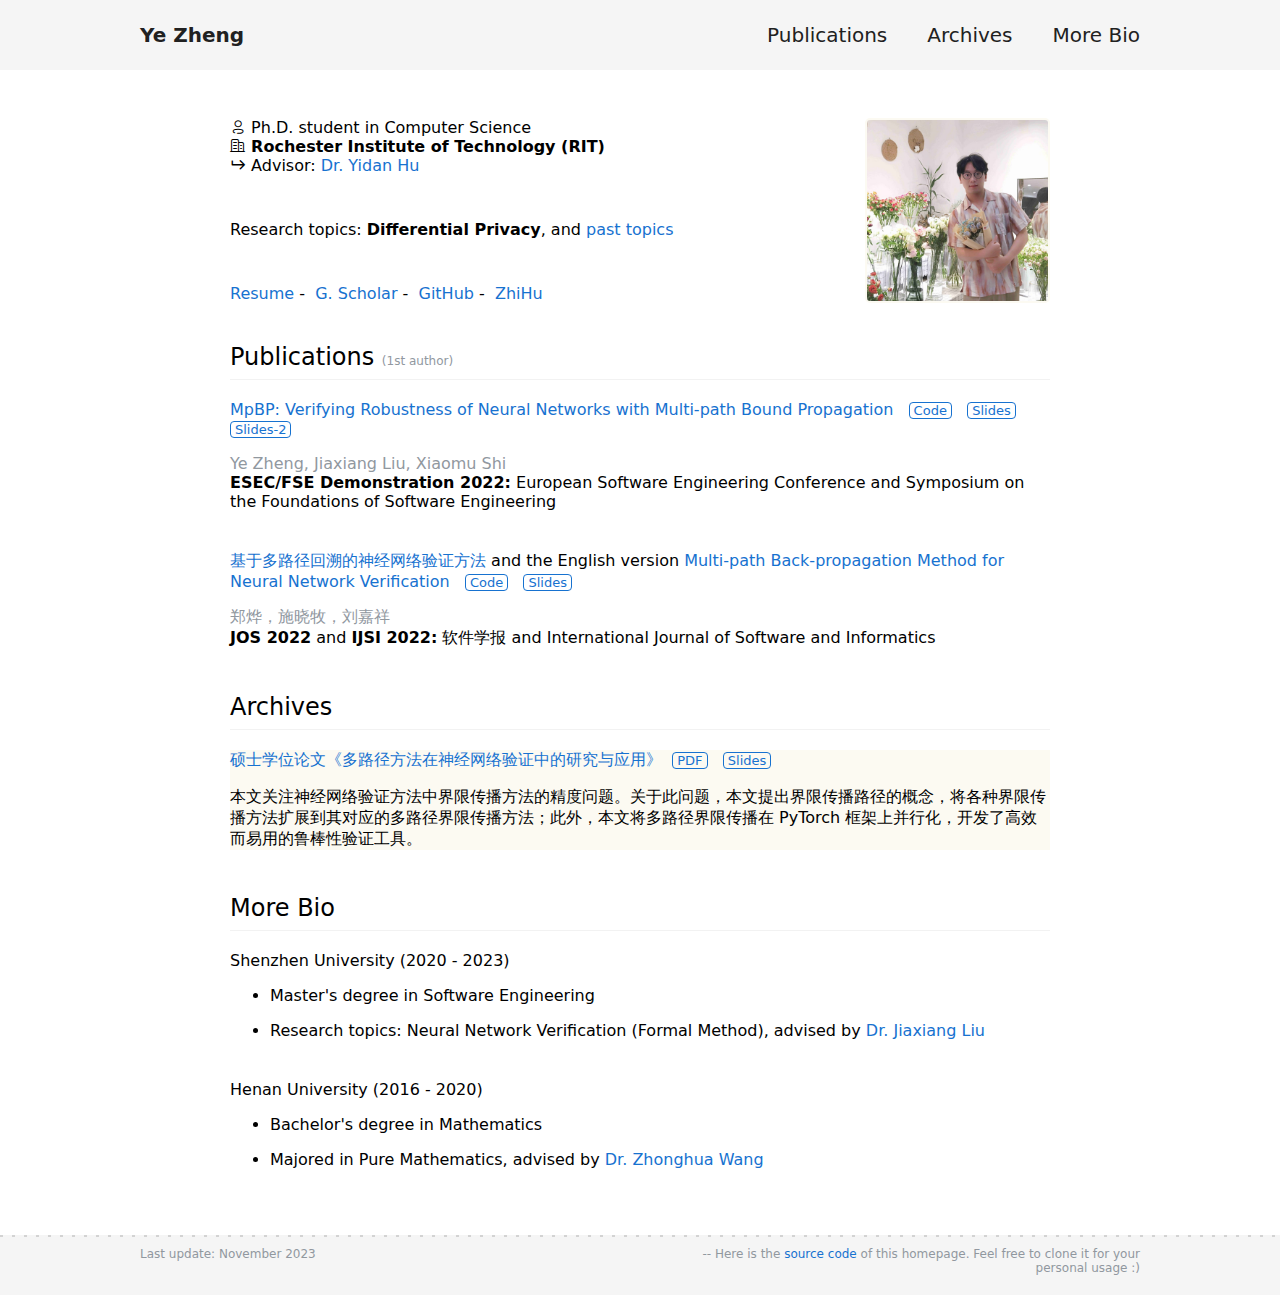
==== index.html @ 454816f6 "Updated preload" ====
<!DOCTYPE HTML>
<html lang="en">
<head>
    <meta charset="utf-8">

    <title>Ye Zheng (郑烨)</title>

    <meta content="Ye Zheng (郑烨)" name="author">
    <meta content="width=device-width, initial-scale=1" name="viewport">

    <link href="stylesheet.css" rel="stylesheet" type="text/css">
    <link rel="preload" href="iconfont.ttf?t=1740088151641" as="font" type="font/ttf" crossorigin>
    <link href="/images/web-icon.svg" rel="icon">
</head>

<body>
<section class="header">
    <div class="navigation-bar">
        <div class="my-name">
            <a href="https://zhengyeah.github.io">Ye Zheng</a>
        </div>
        <div class="link-collection">
            <ul>
                <li><a href="#category-publications">Publications</a></li>
                <li><a href="#category-archives">Archives</a></li>
                <li><a href="#category-more-bio">More Bio</a></li>
            </ul>
        </div>
        <div class="mobile-menu-button">
            <div class="menu-button">
                <div></div>
                <div></div>
                <div></div>
            </div>
        </div>
    </div>
</section>
<section class="mobile-overlay">
    <div class="mobile-overlay-list">
        <ul>
            <li><a href="#category-publications">Publications</a></li>
            <li><a href="#category-archives">Archives</a></li>
            <li><a href="#category-more-bio">More Bio</a></li>
        </ul>
    </div>
</section>
<div class="layout-level-1">

    <!--Beginning of the contents-->

    <!--Bio-profile-->
    <div class="layout-level-2">
        <div class="mobile-profile">
            <div id="profile-left-button" class="profile-left-button"><span class="iconfont-zuoyou icon-zuo"></span></div>
            <img id="showing-mobile-profile" alt="Profile photo" src="images/profile/profile-1.jpg">
            <div id="profile-right-button" class="profile-right-button"><span class="iconfont-zuoyou icon-you"></span></div>
        </div>
        <div id="pc-bio-profile">
            <div class="bio">
                <div>
                    <span class="iconfont icon-profile"></span> Ph.D. student in Computer Science
                    <br>
                    <span class="iconfont icon-company"></span>
                    <strong>
                    Rochester Institute of Technology (RIT)
                    </strong>
                    <br>
                    <span class="iconfont icon-youjiantou"></span> Advisor: <a href="http://yidanhu.csec.rit.edu/"> Dr. Yidan Hu</a>
                </div>
                <div>
                    Research topics: <strong>Differential Privacy</strong>, and <a href="#category-more-bio">past topics</a>
                </div>
                <div>
                    <a href="data/YeZheng-resume.pdf">Resume</a>&nbsp-&nbsp
                    <a href="https://scholar.google.com/citations?user=fIwzSr4AAAAJ">G. Scholar</a>&nbsp-&nbsp
                    <a href="https://github.com/ZhengYeah/">GitHub</a>&nbsp-&nbsp
                    <a href="https://www.zhihu.com/people/zhengyeah/columns">ZhiHu</a>
                </div>
            </div>
            <div class="profile">
                <img id="showing-profile" alt="profile photo" src="images/profile/profile-1.jpg">
            </div>
        </div>
    </div>

    <div id="category-publications" class="layout-level-2">
        <div class="heading">Publications <span class="small-gray">(1st author)</span></div>
        <div class="publications-list">

            <div class="paper-entry">
                <a class="paper-title" href="https://doi.org/10.1145/3540250.3558924">
                    MpBP: Verifying Robustness of Neural Networks with Multi-path Bound Propagation</a>&nbsp;&nbsp;
                <a class="button-links" href="https://github.com/ZhengYeah/MpBP">Code</a>&nbsp;&nbsp;
                <a class="button-links" href="/data/mpbp-slides.pdf">Slides</a>&nbsp;&nbsp;
                <a class="button-links" href="/data/mpbp-slides-2.pdf">Slides-2</a>
                <p>
                    <span class="gray-name">Ye Zheng, Jiaxiang Liu, Xiaomu Shi</span>
                    <br>
                    <strong>ESEC/FSE Demonstration 2022:</strong> European Software Engineering Conference and Symposium on the Foundations of Software Engineering
                </p>
            </div>
            <div class="paper-entry">
                <a class="paper-title" href="https://dx.doi.org/10.13328/j.cnki.jos.006585">
                    基于多路径回溯的神经网络验证方法</a>
                and the English version
                <a class="paper-title" href="https://doi.org/10.21655/ijsi.1673-7288.00281">
                    Multi-path Back-propagation Method for Neural Network Verification</a>&nbsp;&nbsp;
                <a class="button-links" href="https://github.com/ZhengYeah/AbstraCMP">Code</a>&nbsp;&nbsp;
                <a class="button-links" href="/data/abstracmp-slides.pdf">Slides</a>
                <p>
                    <span class="gray-name">郑烨，施晓牧，刘嘉祥</span>
                    <br>
                    <strong>JOS 2022</strong> and <strong>IJSI 2022:</strong> 软件学报 and International Journal of Software and Informatics
                </p>
            </div>
        </div>
    </div>

    <div id="category-archives" class="layout-level-2">
        <div class="heading">Archives</div>
        <div class="archives-list">
            <div class="paper-entry highlight-entry">
                <a class="paper-title" href="./data/硕士学位论文.pdf">
                    硕士学位论文《多路径方法在神经网络验证中的研究与应用》</a>&nbsp;
                <a class="button-links" href="./data/硕士学位论文.pdf">PDF</a>&nbsp;&nbsp;
                <a class="button-links" href="./data/硕士学位论文-slides.pdf">Slides</a>
                <p>
                    本文关注神经网络验证方法中界限传播方法的精度问题。关于此问题，本文提出界限传播路径的概念，将各种界限传播方法扩展到其对应的多路径界限传播方法；此外，本文将多路径界限传播在
                    PyTorch 框架上并行化，开发了高效而易用的鲁棒性验证工具。
                </p>
            </div>
        </div>
    </div>

    <div id="category-more-bio" class="layout-level-2">
        <div class="heading">More Bio</div>
        <div class="bio-list">
            <div class="paper-entry">
                <span>Shenzhen University (2020 - 2023)</span>
                <ul>
                    <li>Master's degree in Software Engineering</li>
                    <li>Research topics: Neural Network Verification (Formal Method), advised
                        by <a href="https://csse.szu.edu.cn/pages/user/index?id=1031">Dr. Jiaxiang Liu</a>
                    </li>
                </ul>
            </div>
            <div class="paper-entry">
                <span>Henan University (2016 - 2020)</span>
                <ul>
                    <li>Bachelor's degree in Mathematics</li>
                    <li>Majored in Pure Mathematics, advised by <a href="https://maths.henu.edu.cn/info/1204/3593.htm">
                        Dr. Zhonghua Wang</a>
                    </li>
                </ul>
            </div>
        </div>
    </div>

</div>
<div id="footer">
    <hr class="split-line">
    <div class="footer-box">
        <div class="footer-left">
            Last update: November 2023
        </div>
        <div class="footer-right">
            -- Here is the <a href="https://github.com/ZhengYeah/ZhengYeah.github.io">source code</a>
            of this homepage. Feel free to clone it for your personal usage :)
        </div>
    </div>
</div>

<script src="script.js"></script>
</body>
---- stylesheet.css ----
*, *:before, *:after {
    box-sizing: border-box;
}

a {
    color: #1772D0;
    text-decoration: none;
}

a:hover {
    color: #D0104C;
    text-decoration: underline;
}

body {
    font-family: system-ui, segoe ui, Roboto, Helvetica, Arial, sans-serif;
    font-size: 16px;
    margin: 0
}

/******************** header ********************/

.header {
    position: fixed;
    top: 0;
    overflow: hidden;
    width: 100%;
    background-color: #F5F5F5;
    transition: 0.3s;
    font-size: 20px;
}

.navigation-bar {
    max-width: 1040px;
    margin: 0 auto;
    height: 70px;
    display: flex;
    justify-content: space-between;
    align-items: center;
    padding: 0 20px;
}

.navigation-bar a {
    text-decoration: none;
    color: #212121;
    padding: 10px 0;
}

.my-name {
    font-weight: bold;
}

.link-collection ul {
    list-style: none;
    display: flex;
    justify-content: flex-end;
    align-items: center;
    padding: 0;
}

.link-collection li {
    padding: 0 20px;
    white-space: nowrap;
}

.link-collection li:last-child {
    padding: 0 0 0 20px;
    white-space: nowrap;
}

.link-collection li a:hover {
    border-bottom: 3px solid #D0104C;
    color: #D0104C;
}

@media only screen and (max-width: 860px) {
    .link-collection {
        display: none;
    }
}

/* mobile menu button */
.mobile-menu-button {
    cursor: pointer;
}

@media screen and (min-width: 861px) {
    .mobile-menu-button {
        display: none;
    }

    .mobile-overlay {
        opacity: 0;
        height: 0;
    }
}

.menu-button > div {
    width: 25px;
    height: 2px;
    background-color: black;
    margin: 5px 0;
    transition: 0.3s;
    transform-origin: 0 50%;
}

.on-click-menu-button > div {
    width: 25px;
    height: 2px;
    background-color: black;
    margin: 7px 0;
    transition: 0.3s;
    transform-origin: 0 50%;
}

.on-click-menu-button > div:first-child {
    transform: rotate(45deg);
    background-color: #D0104C;
}

.on-click-menu-button > div:nth-child(2) {
    opacity: 0;
    background-color: #D0104C;
}

.on-click-menu-button > div:nth-child(3) {
    transform: rotate(-45deg);
    background-color: #D0104C;
}

/* mobile menu list */
.mobile-overlay {
    height: 0;
    position: fixed;
    z-index: 1;
    margin-top: 70px;
    right: 20px;
    opacity: 0;
    top: 0;
    background-color: #F5F5F5;
    box-shadow: rgba(0, 0, 0, 0.10) -1px 1px 4px, rgba(0, 0, 0, 0.1) 1px 1px 4px;
    transition: 0.3s;
    overflow-y: hidden;
}

.mobile-overlay-list {
    font-size: 20px;
}

.mobile-overlay-list a {
    text-decoration: none;
    color: #212121;
    display: block;
    padding: 0 24px;
}

.mobile-overlay-list a:hover {
    color: #D0104C;
}

.mobile-overlay-list ul {
    margin: 0;
    padding: 5px;
}

.mobile-overlay-list li {
    display: block;
    border-bottom: 2px solid #E0E0E0;
    padding: 16px 0;
}

.mobile-overlay-list li:last-child {
    border-bottom: none;
}

/******************** bio and profile ********************/

#pc-bio-profile {
    display: flex;
    justify-content: space-between;
    align-items: center;
    margin-bottom: 12px;
}

#pc-bio-profile .bio {
    display: flex;
    flex-direction: column;
    height: 185px;
    justify-content: space-between;
}

#pc-bio-profile .profile {
    display: flex;
    max-width: 185px;
    margin: 0 0 0 60px;
    align-items: center;
    justify-content: space-around;
}

.profile img {
    width: 100%;
    border: 2px solid #FCFAF2;
    border-radius: 5px;
    cursor: pointer;
}

@media screen and (max-width: 650px) {
    #pc-bio-profile .bio {
        width: 100%;
        height: auto;
    }

    #pc-bio-profile .bio > div:first-child {
        margin-top: 15px;
    }

    #pc-bio-profile .bio > div {
        margin: 10px 0;
    }

    #pc-bio-profile .profile {
        display: none
    }

    #pc-bio-profile {
        margin-bottom: 0;
    }
}

.mobile-profile {
    margin: 0 auto 20px;
    text-align: center;
    background: linear-gradient(135deg, #ebebeb55 25%, transparent 25%) -10px 0/ 20px 20px, linear-gradient(225deg, #ebebeb 25%, transparent 25%) -10px 0/ 20px 20px, linear-gradient(315deg, #ebebeb55 25%, transparent 25%) 0 0/ 20px 20px, linear-gradient(45deg, #ebebeb 25%, #ffffff 25%) 0 0/ 20px 20px;
    display: flex;
    justify-content: space-between;
    align-items: center;
}

.mobile-profile img {
    max-width: 204px;
    width: 100%;
    vertical-align: middle;
}

.mobile-profile .profile-left-button {
    display: inline-block;
    padding: 40px 5px 40px 0;
    cursor: pointer;
}

.mobile-profile .profile-right-button {
    display: inline-block;
    padding: 40px 0 40px 5px;
    cursor: pointer;
}

@media screen and (min-width: 651px) {
    .mobile-profile {
        display: none;
    }
}

/******************** text content ********************/

.button-links {
    font-size: 13px;
    padding: 0 4px;
    border: 1px solid;
    border-radius: 4px;
}

.button-links:hover {
    color: #FFFFFF;
    background-color: #D0104C;
    border-color: #D0104C;
    text-decoration: none;
}

.gray-name {
    color: #91989F;
}

/******************** heading block ********************/

.layout-level-1 {
    width: 100%;
    max-width: 860px;
    margin-right: auto;
    margin-left: auto;
    margin-top: 108px
}

.layout-level-2 {
    padding: 10px 20px;
}

.heading {
    font-size: 24px;
    border-bottom: 1px solid #F2F2F2;
    padding: 8px 0;
}

.small-gray {
    color: #91989F;
    font-size: 12px;
}

.paper-entry {
    margin-top: 40px;
}

.bio-list .paper-entry:first-child,
.publications-list .paper-entry:first-child,
.writings-list .paper-entry:first-child,
.awards-list .paper-entry:first-child,
.archives-list .paper-entry:first-child {
    margin-top: 20px;
}

.paper-title {
    font-size: 16px;
}

.highlight-entry {
    background-color: #FCFAF2;
}

#category-more-bio ul li,
#category-awards ul li {
    margin-bottom: 16px;
}

/******************** footer ********************/

#footer {
    background-color: #F5F5F5;
    margin-top: 40px;
}

#footer .split-line {
    max-width: 100%;
    margin: auto;
    border: 0;
    padding: 1px;
    background: repeating-linear-gradient(to right, lightgrey 0, lightgrey 3px, transparent 0, transparent 12px);
}

.footer-box {
    width: 1040px;
    max-width: 100%;
    margin: auto;
    padding: 10px 0 20px;
    font-size: 12px;
    color: #91989F;
    display: flex;
    justify-content: space-between;
    align-items: flex-start;
}

.footer-left {
    max-width: 30%;
    margin-left: 20px;
}

.footer-right {
    text-align: right;
    max-width: 45%;
    margin-right: 20px;
}

/******************** mobile layout ********************/

@media screen and (max-width: 450px) {
    .layout-level-2 {
        padding: 10px 15px;
    }

    .footer-left {
        margin-left: 15px;
    }

    .footer-right {
        margin-right: 15px;
    }

    .navigation-bar {
        padding: 0 15px;
    }

    .mobile-overlay {
        right: 15px;
    }
}

@media screen and (max-width: 320px) {
     .header, .layout-level-1, #footer {
        width: 320px;
    }
}

/******************** icon font ********************/

/* special style for arrows */
.iconfont-zuoyou {
    font-family: "iconfont" !important;
    font-size: 32px;
    color: #BDC0BA;
    font-style: normal;
    -webkit-font-smoothing: antialiased;
    -moz-osx-font-smoothing: grayscale;
}

/* normal styles*/

@font-face {
  font-family: "iconfont"; /* Project id  */
  src: url('iconfont.ttf?t=1740088151641') format('truetype');
}

.iconfont {
  font-family: "iconfont" !important;
  font-size: 16px;
  font-style: normal;
  -webkit-font-smoothing: antialiased;
  -moz-osx-font-smoothing: grayscale;
}

.icon-company:before {
  content: "\e659";
}

.icon-profile:before {
  content: "\e616";
}

.icon-you:before {
  content: "\e600";
}

.icon-zuo:before {
  content: "\e601";
}

.icon-youjiantou:before {
  content: "\e64e";
}
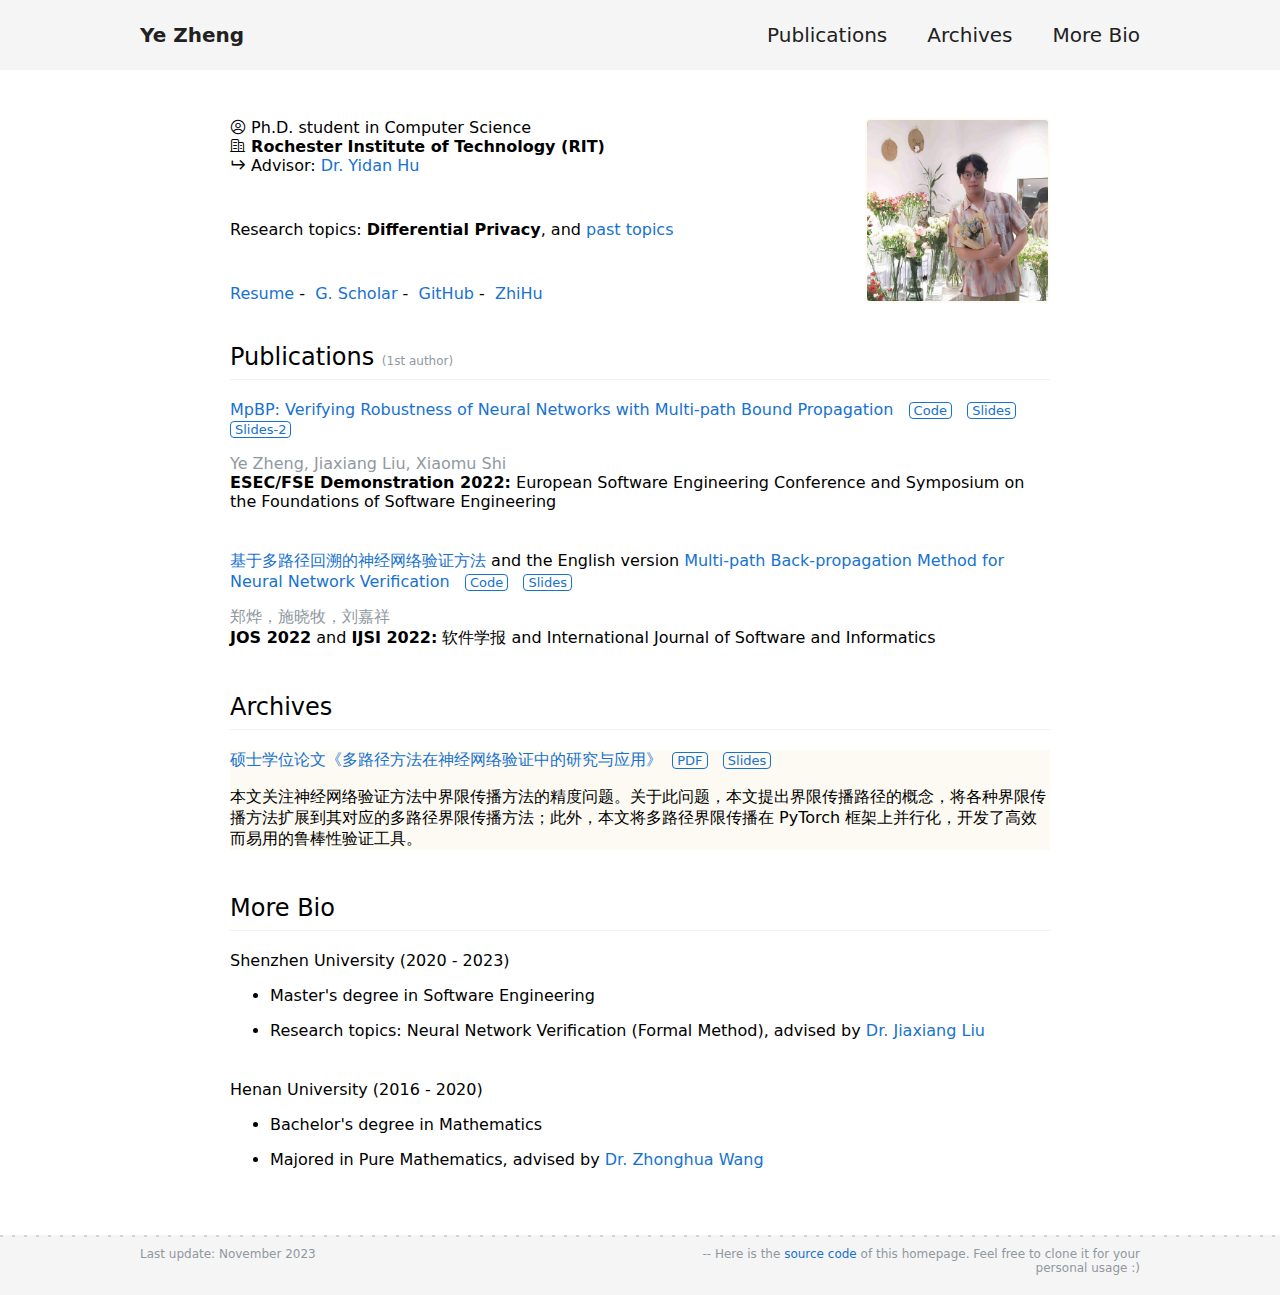
==== commit 3e9645ff: "Updated icons" ====
--- a/index.html
+++ b/index.html
@@ -9,7 +9,7 @@
     <meta content="width=device-width, initial-scale=1" name="viewport">
 
     <link href="stylesheet.css" rel="stylesheet" type="text/css">
-    <link rel="preload" href="iconfont.ttf?t=1740088151641" as="font" type="font/ttf" crossorigin>
+    <link rel="preload" href="iconfont.ttf?t=1740227840294" as="font" type="font/ttf" crossorigin>
     <link href="/images/web-icon.svg" rel="icon">
 </head>
 
@@ -58,7 +58,7 @@
         <div id="pc-bio-profile">
             <div class="bio">
                 <div>
-                    <span class="iconfont icon-profile"></span> Ph.D. student in Computer Science
+                    <span class="iconfont icon-outline-profile-circle"></span> Ph.D. student in Computer Science
                     <br>
                     <span class="iconfont icon-company"></span>
                     <strong>
--- a/stylesheet.css
+++ b/stylesheet.css
@@ -411,10 +411,9 @@
 }
 
 /* normal styles*/
-
 @font-face {
   font-family: "iconfont"; /* Project id  */
-  src: url('iconfont.ttf?t=1740088151641') format('truetype');
+  src: url('iconfont.ttf?t=1740227840294') format('truetype');
 }
 
 .iconfont {
@@ -429,10 +428,6 @@
   content: "\e659";
 }
 
-.icon-profile:before {
-  content: "\e616";
-}
-
 .icon-you:before {
   content: "\e600";
 }
@@ -441,6 +436,11 @@
   content: "\e601";
 }
 
+.icon-outline-profile-circle:before {
+  content: "\e681";
+}
+
 .icon-youjiantou:before {
   content: "\e64e";
 }
+
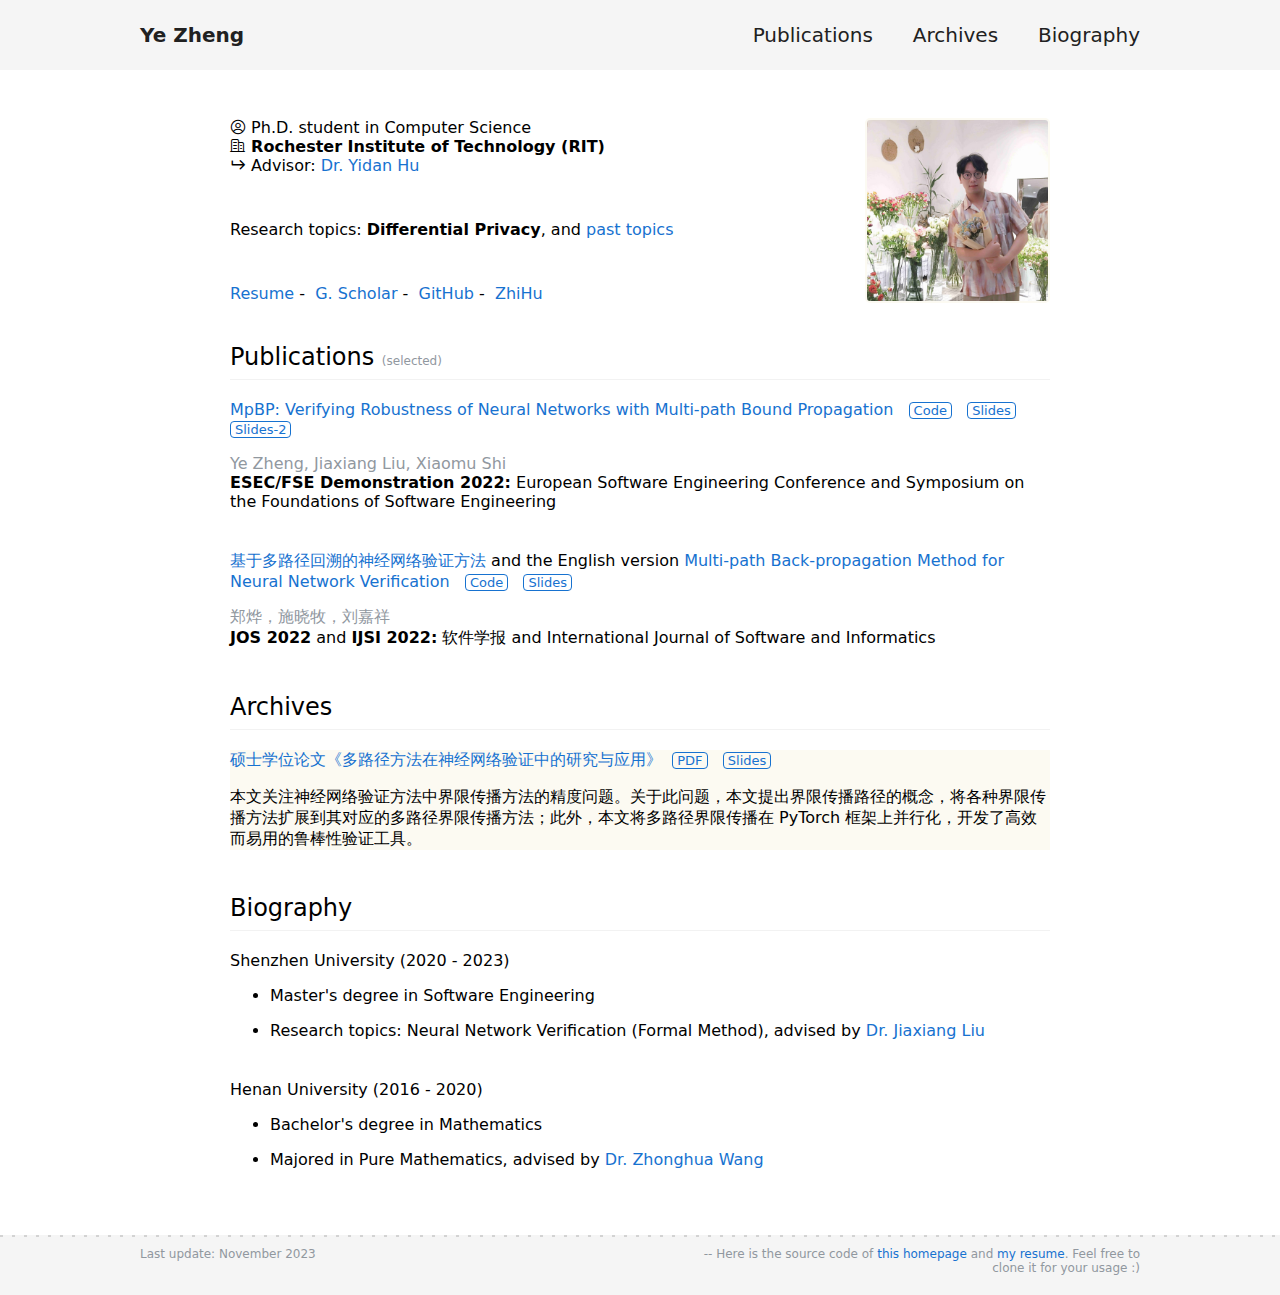
==== commit ae70b17c: "Updated CV" ====
--- a/index.html
+++ b/index.html
@@ -23,7 +23,7 @@
             <ul>
                 <li><a href="#category-publications">Publications</a></li>
                 <li><a href="#category-archives">Archives</a></li>
-                <li><a href="#category-more-bio">More Bio</a></li>
+                <li><a href="#category-more-bio">Biography</a></li>
             </ul>
         </div>
         <div class="mobile-menu-button">
@@ -40,7 +40,7 @@
         <ul>
             <li><a href="#category-publications">Publications</a></li>
             <li><a href="#category-archives">Archives</a></li>
-            <li><a href="#category-more-bio">More Bio</a></li>
+            <li><a href="#category-more-bio">Biography</a></li>
         </ul>
     </div>
 </section>
@@ -71,7 +71,7 @@
                     Research topics: <strong>Differential Privacy</strong>, and <a href="#category-more-bio">past topics</a>
                 </div>
                 <div>
-                    <a href="data/YeZheng-resume.pdf">Resume</a>&nbsp-&nbsp
+                    <a href="data/YeZheng-CV.pdf">Resume</a>&nbsp-&nbsp
                     <a href="https://scholar.google.com/citations?user=fIwzSr4AAAAJ">G. Scholar</a>&nbsp-&nbsp
                     <a href="https://github.com/ZhengYeah/">GitHub</a>&nbsp-&nbsp
                     <a href="https://www.zhihu.com/people/zhengyeah/columns">ZhiHu</a>
@@ -84,7 +84,7 @@
     </div>
 
     <div id="category-publications" class="layout-level-2">
-        <div class="heading">Publications <span class="small-gray">(1st author)</span></div>
+        <div class="heading">Publications <span class="small-gray">(selected)</span></div>
         <div class="publications-list">
 
             <div class="paper-entry">
@@ -133,7 +133,7 @@
     </div>
 
     <div id="category-more-bio" class="layout-level-2">
-        <div class="heading">More Bio</div>
+        <div class="heading">Biography</div>
         <div class="bio-list">
             <div class="paper-entry">
                 <span>Shenzhen University (2020 - 2023)</span>
@@ -164,8 +164,8 @@
             Last update: November 2023
         </div>
         <div class="footer-right">
-            -- Here is the <a href="https://github.com/ZhengYeah/ZhengYeah.github.io">source code</a>
-            of this homepage. Feel free to clone it for your personal usage :)
+            -- Here is the source code of <a href="https://github.com/ZhengYeah/ZhengYeah.github.io">this homepage</a>
+            and <a href="https://github.com/ZhengYeah/Academic-CV">my resume</a>. Feel free to clone it for your usage :)
         </div>
     </div>
 </div>
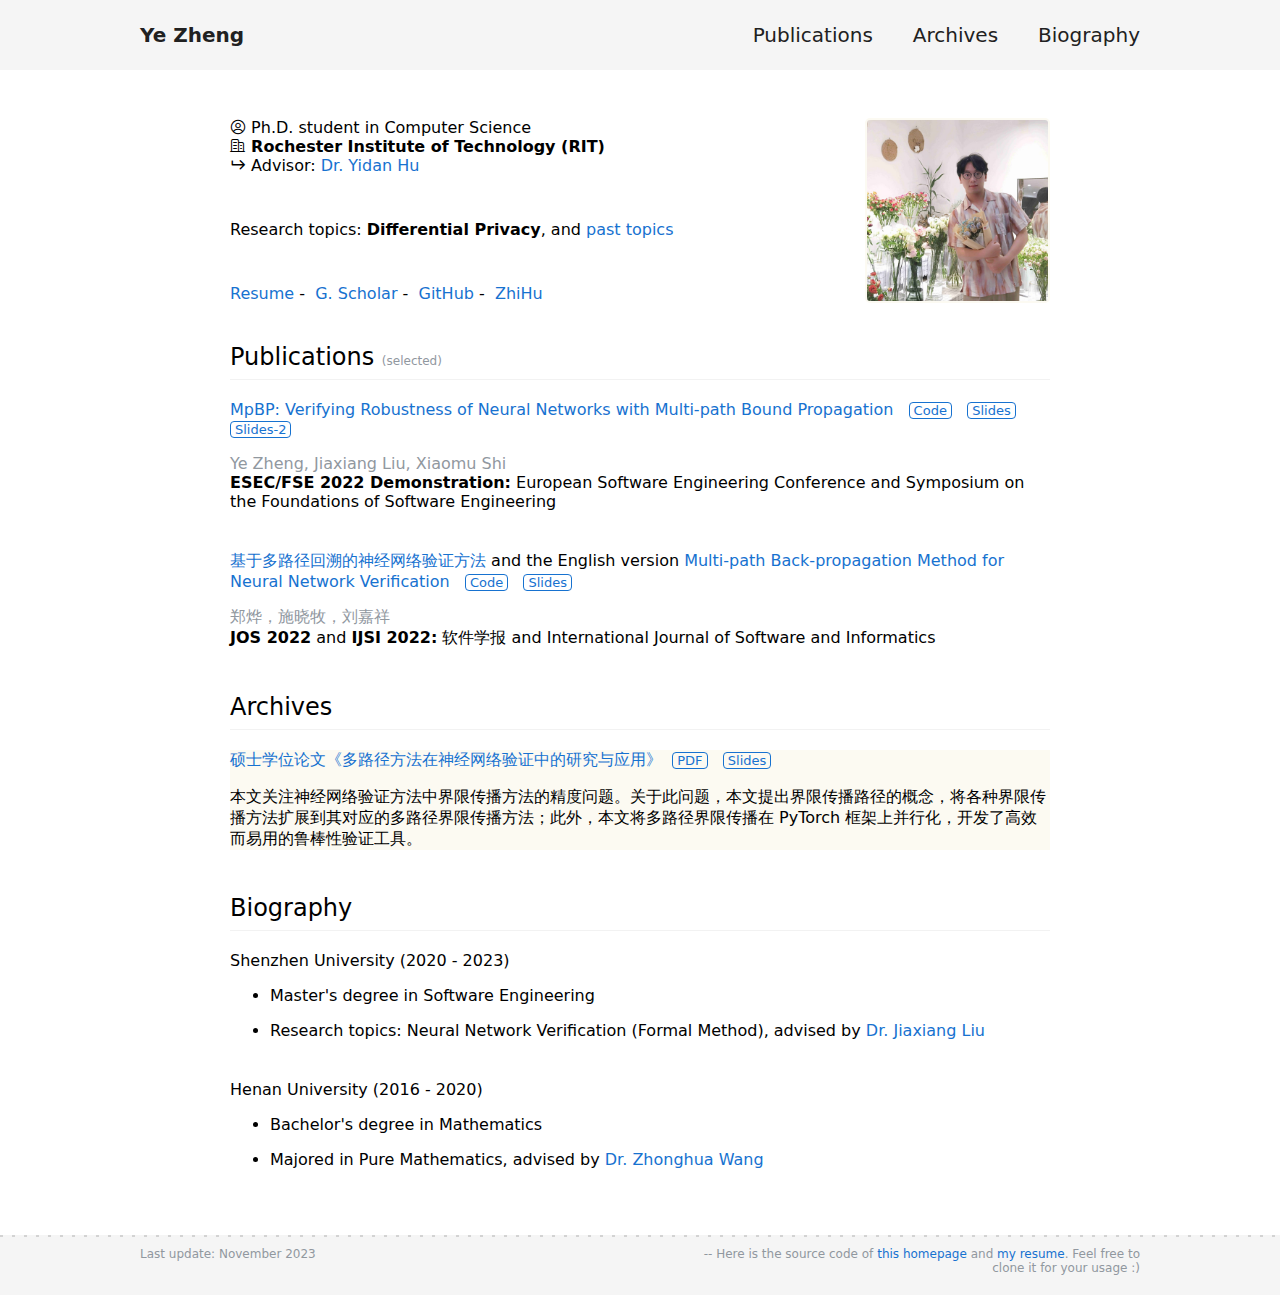
==== commit fa5733fa: "Updated CV" ====
--- a/index.html
+++ b/index.html
@@ -96,7 +96,7 @@
                 <p>
                     <span class="gray-name">Ye Zheng, Jiaxiang Liu, Xiaomu Shi</span>
                     <br>
-                    <strong>ESEC/FSE Demonstration 2022:</strong> European Software Engineering Conference and Symposium on the Foundations of Software Engineering
+                    <strong>ESEC/FSE 2022 Demonstration:</strong> European Software Engineering Conference and Symposium on the Foundations of Software Engineering
                 </p>
             </div>
             <div class="paper-entry">
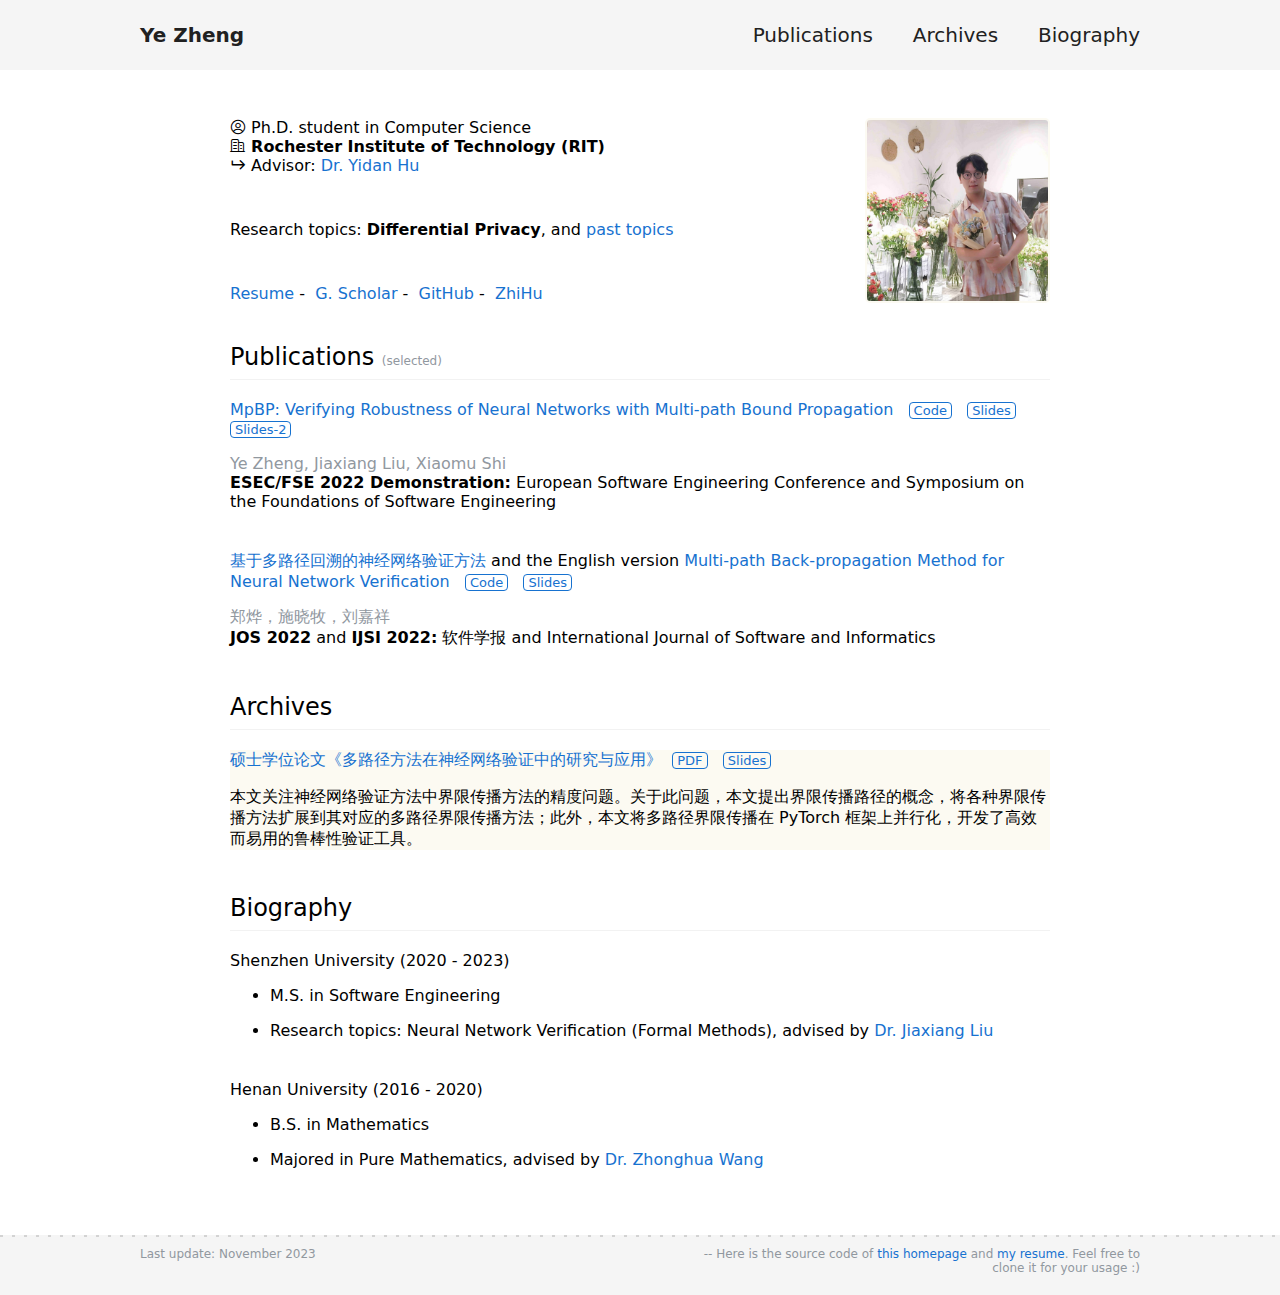
==== commit 96610fe2: "Updated CV" ====
--- a/index.html
+++ b/index.html
@@ -138,8 +138,8 @@
             <div class="paper-entry">
                 <span>Shenzhen University (2020 - 2023)</span>
                 <ul>
-                    <li>Master's degree in Software Engineering</li>
-                    <li>Research topics: Neural Network Verification (Formal Method), advised
+                    <li>M.S. in Software Engineering</li>
+                    <li>Research topics: Neural Network Verification (Formal Methods), advised
                         by <a href="https://csse.szu.edu.cn/pages/user/index?id=1031">Dr. Jiaxiang Liu</a>
                     </li>
                 </ul>
@@ -147,7 +147,7 @@
             <div class="paper-entry">
                 <span>Henan University (2016 - 2020)</span>
                 <ul>
-                    <li>Bachelor's degree in Mathematics</li>
+                    <li>B.S. in Mathematics</li>
                     <li>Majored in Pure Mathematics, advised by <a href="https://maths.henu.edu.cn/info/1204/3593.htm">
                         Dr. Zhonghua Wang</a>
                     </li>
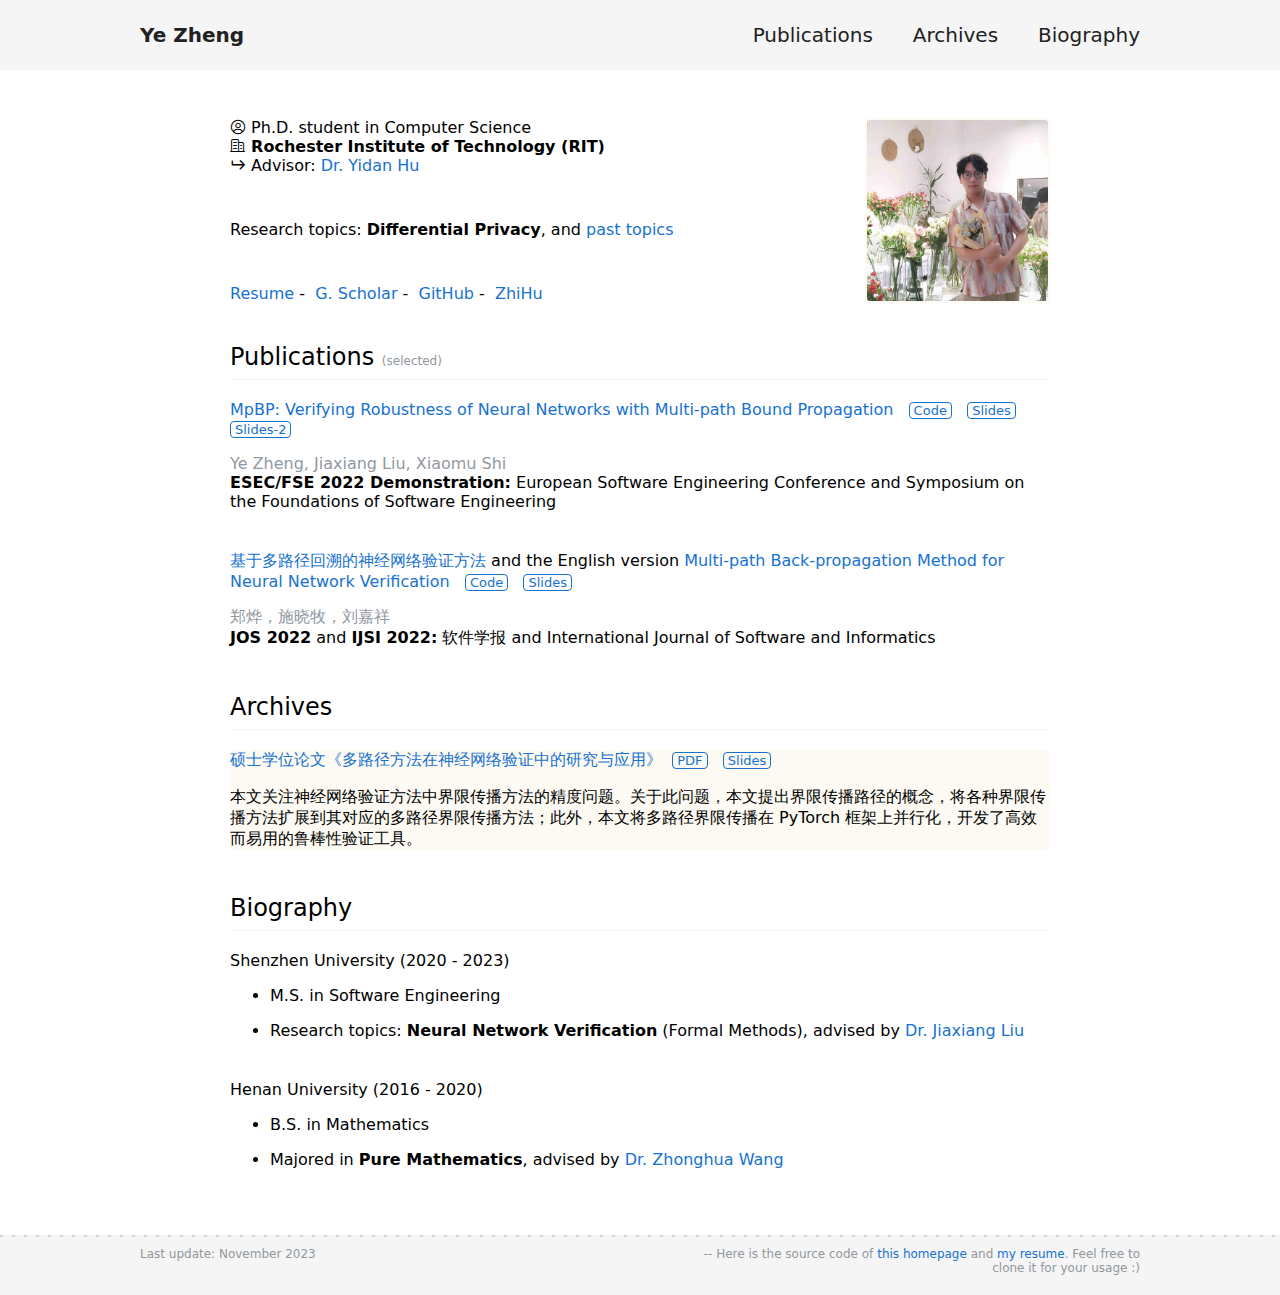
==== commit 0f114ab6: "Updated CV" ====
--- a/index.html
+++ b/index.html
@@ -139,7 +139,7 @@
                 <span>Shenzhen University (2020 - 2023)</span>
                 <ul>
                     <li>M.S. in Software Engineering</li>
-                    <li>Research topics: Neural Network Verification (Formal Methods), advised
+                    <li>Research topics: <strong>Neural Network Verification</strong> (Formal Methods), advised
                         by <a href="https://csse.szu.edu.cn/pages/user/index?id=1031">Dr. Jiaxiang Liu</a>
                     </li>
                 </ul>
@@ -148,7 +148,7 @@
                 <span>Henan University (2016 - 2020)</span>
                 <ul>
                     <li>B.S. in Mathematics</li>
-                    <li>Majored in Pure Mathematics, advised by <a href="https://maths.henu.edu.cn/info/1204/3593.htm">
+                    <li>Majored in <strong>Pure Mathematics</strong>, advised by <a href="https://maths.henu.edu.cn/info/1204/3593.htm">
                         Dr. Zhonghua Wang</a>
                     </li>
                 </ul>
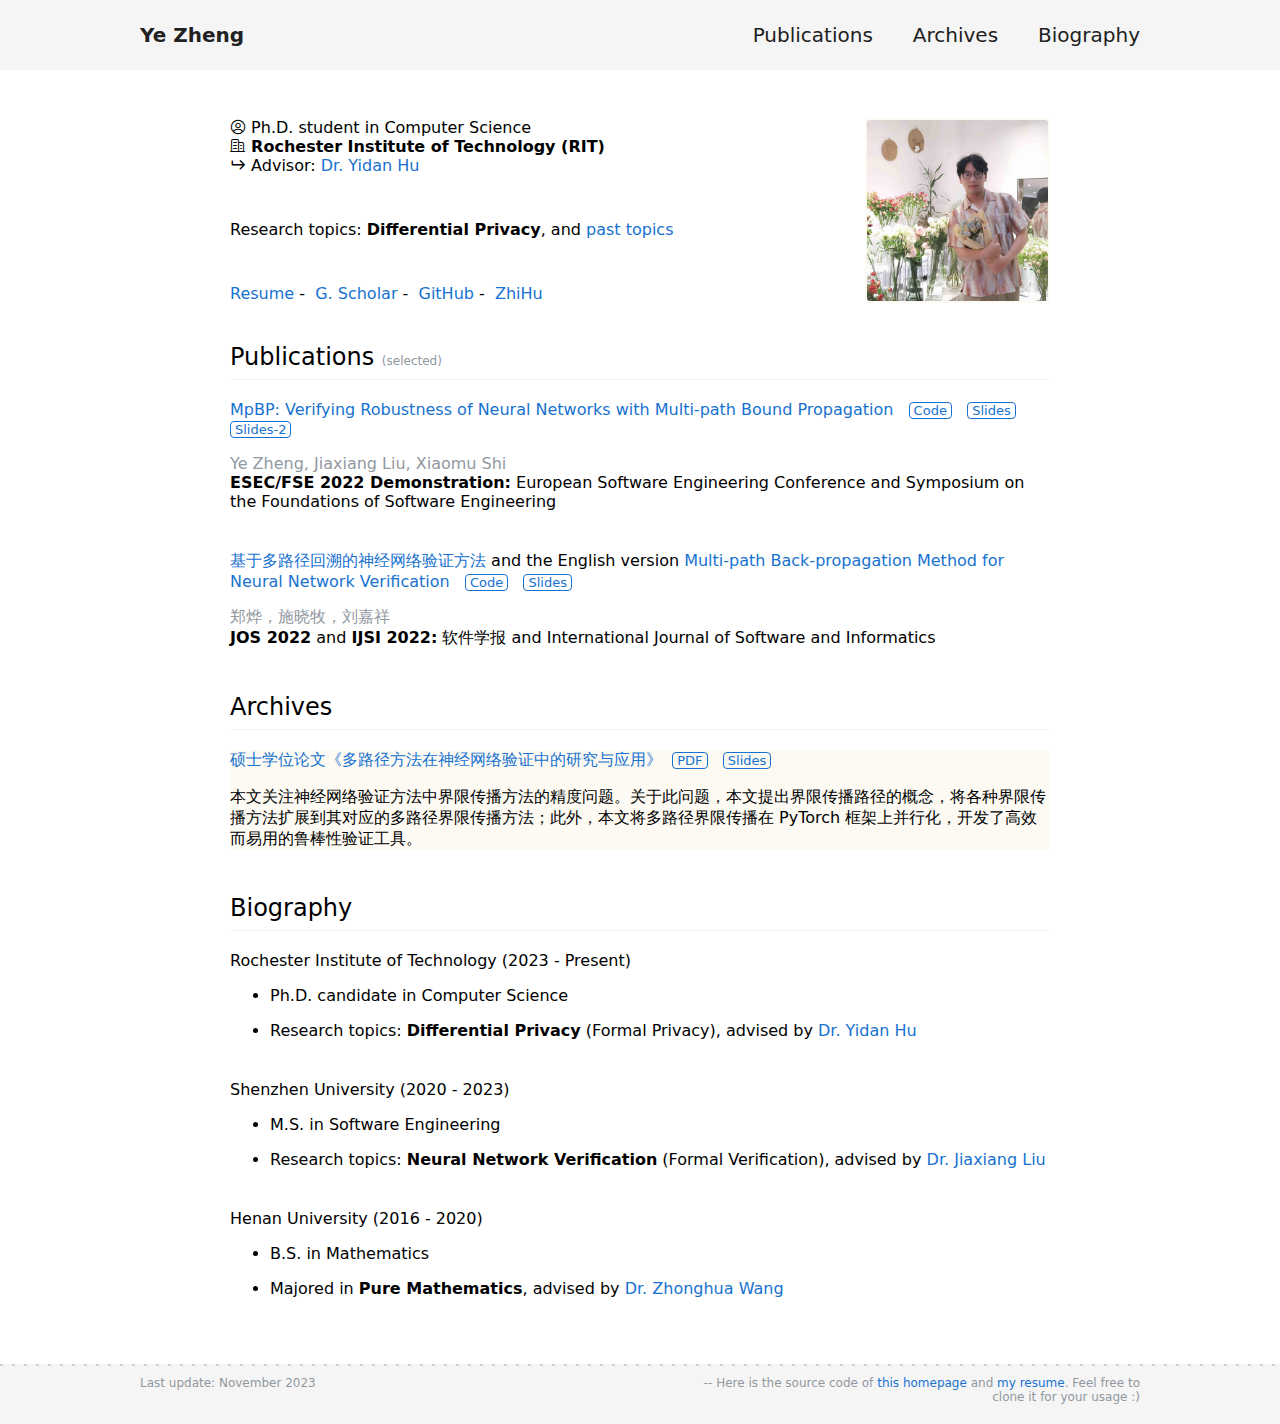
==== commit 1fbe617e: "Updated CV" ====
--- a/index.html
+++ b/index.html
@@ -65,7 +65,7 @@
                     Rochester Institute of Technology (RIT)
                     </strong>
                     <br>
-                    <span class="iconfont icon-youjiantou"></span> Advisor: <a href="http://yidanhu.csec.rit.edu/"> Dr. Yidan Hu</a>
+                    <span class="iconfont icon-youjiantou"></span> Advisor: <a href="https://yidanhu.csec.rit.edu/"> Dr. Yidan Hu</a>
                 </div>
                 <div>
                     Research topics: <strong>Differential Privacy</strong>, and <a href="#category-more-bio">past topics</a>
@@ -136,10 +136,19 @@
         <div class="heading">Biography</div>
         <div class="bio-list">
             <div class="paper-entry">
+                <span>Rochester Institute of Technology (2023 - Present)</span>
+                <ul>
+                    <li>Ph.D. candidate in Computer Science</li>
+                    <li>Research topics: <strong>Differential Privacy</strong> (Formal Privacy), advised
+                        by <a href="https://yidanhu.csec.rit.edu/">Dr. Yidan Hu</a>
+                    </li>
+                </ul>
+            </div>
+            <div class="paper-entry">
                 <span>Shenzhen University (2020 - 2023)</span>
                 <ul>
                     <li>M.S. in Software Engineering</li>
-                    <li>Research topics: <strong>Neural Network Verification</strong> (Formal Methods), advised
+                    <li>Research topics: <strong>Neural Network Verification</strong> (Formal Verification), advised
                         by <a href="https://csse.szu.edu.cn/pages/user/index?id=1031">Dr. Jiaxiang Liu</a>
                     </li>
                 </ul>
